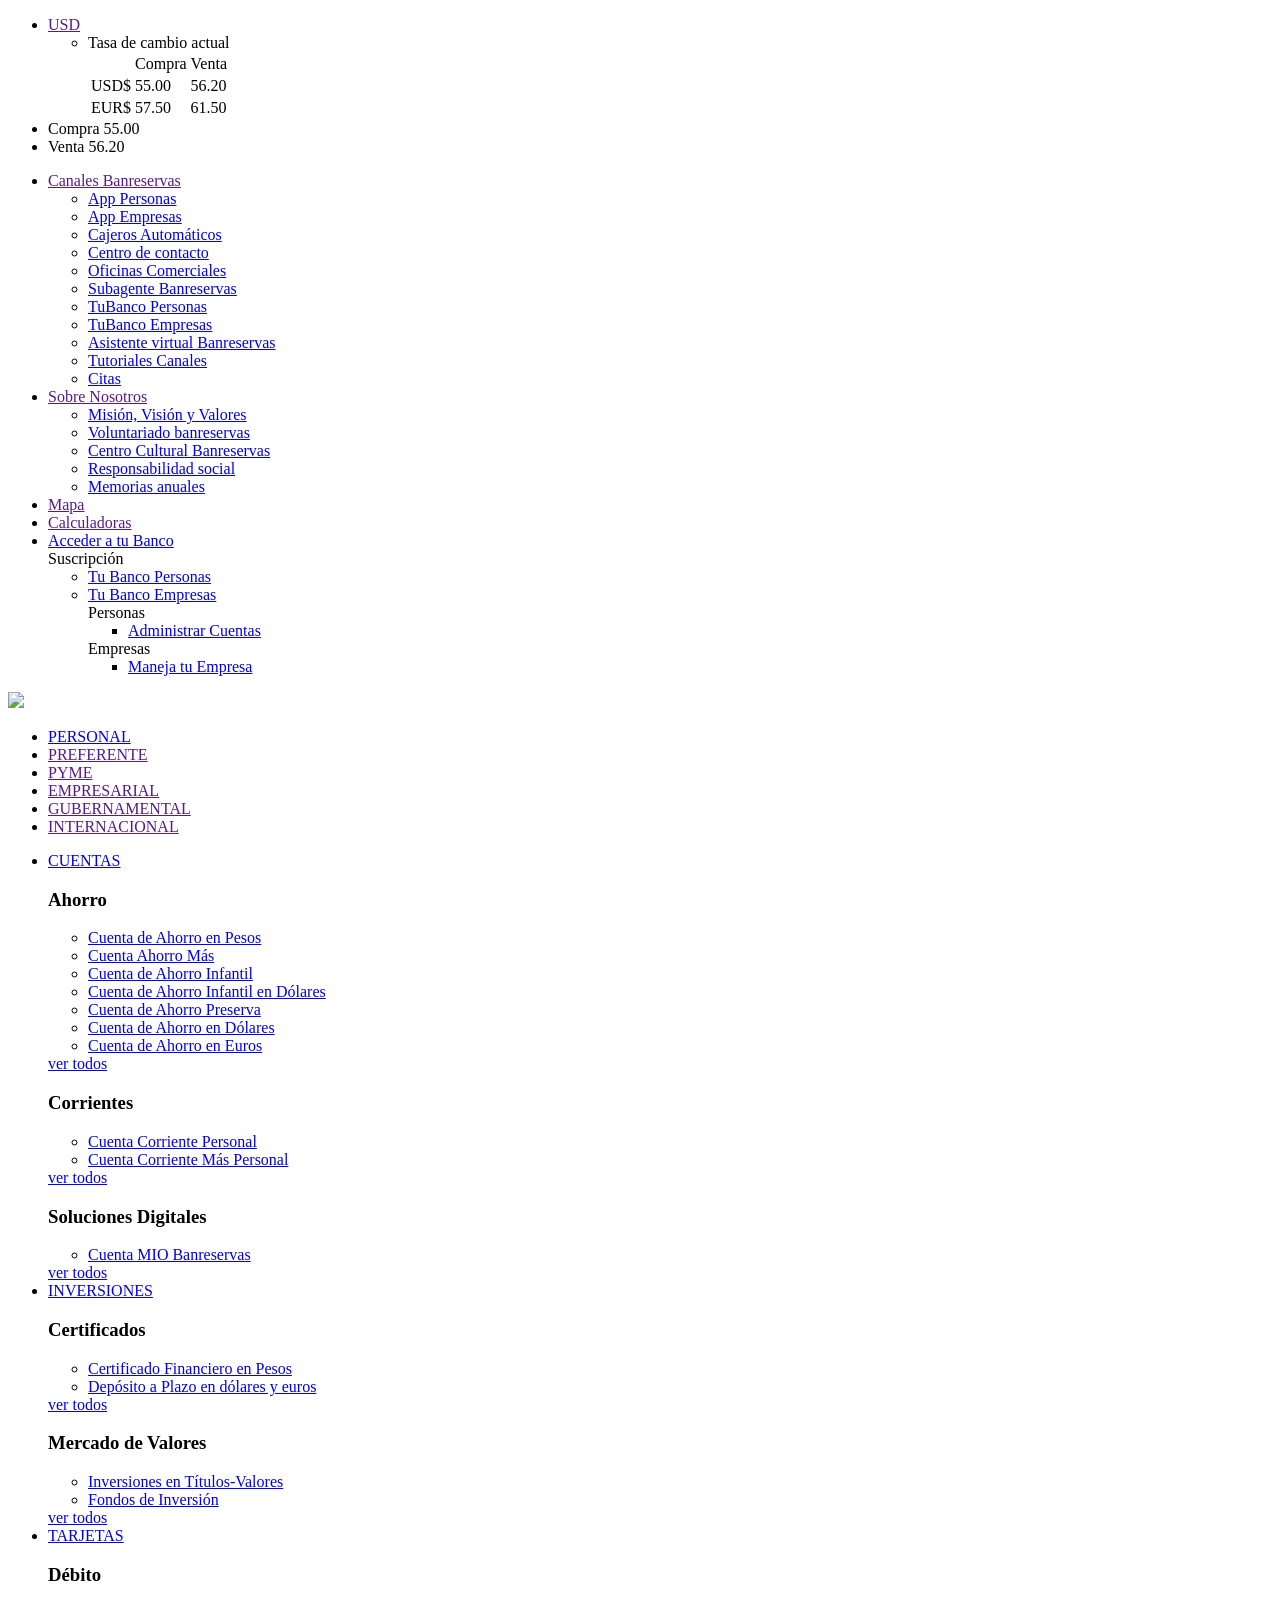
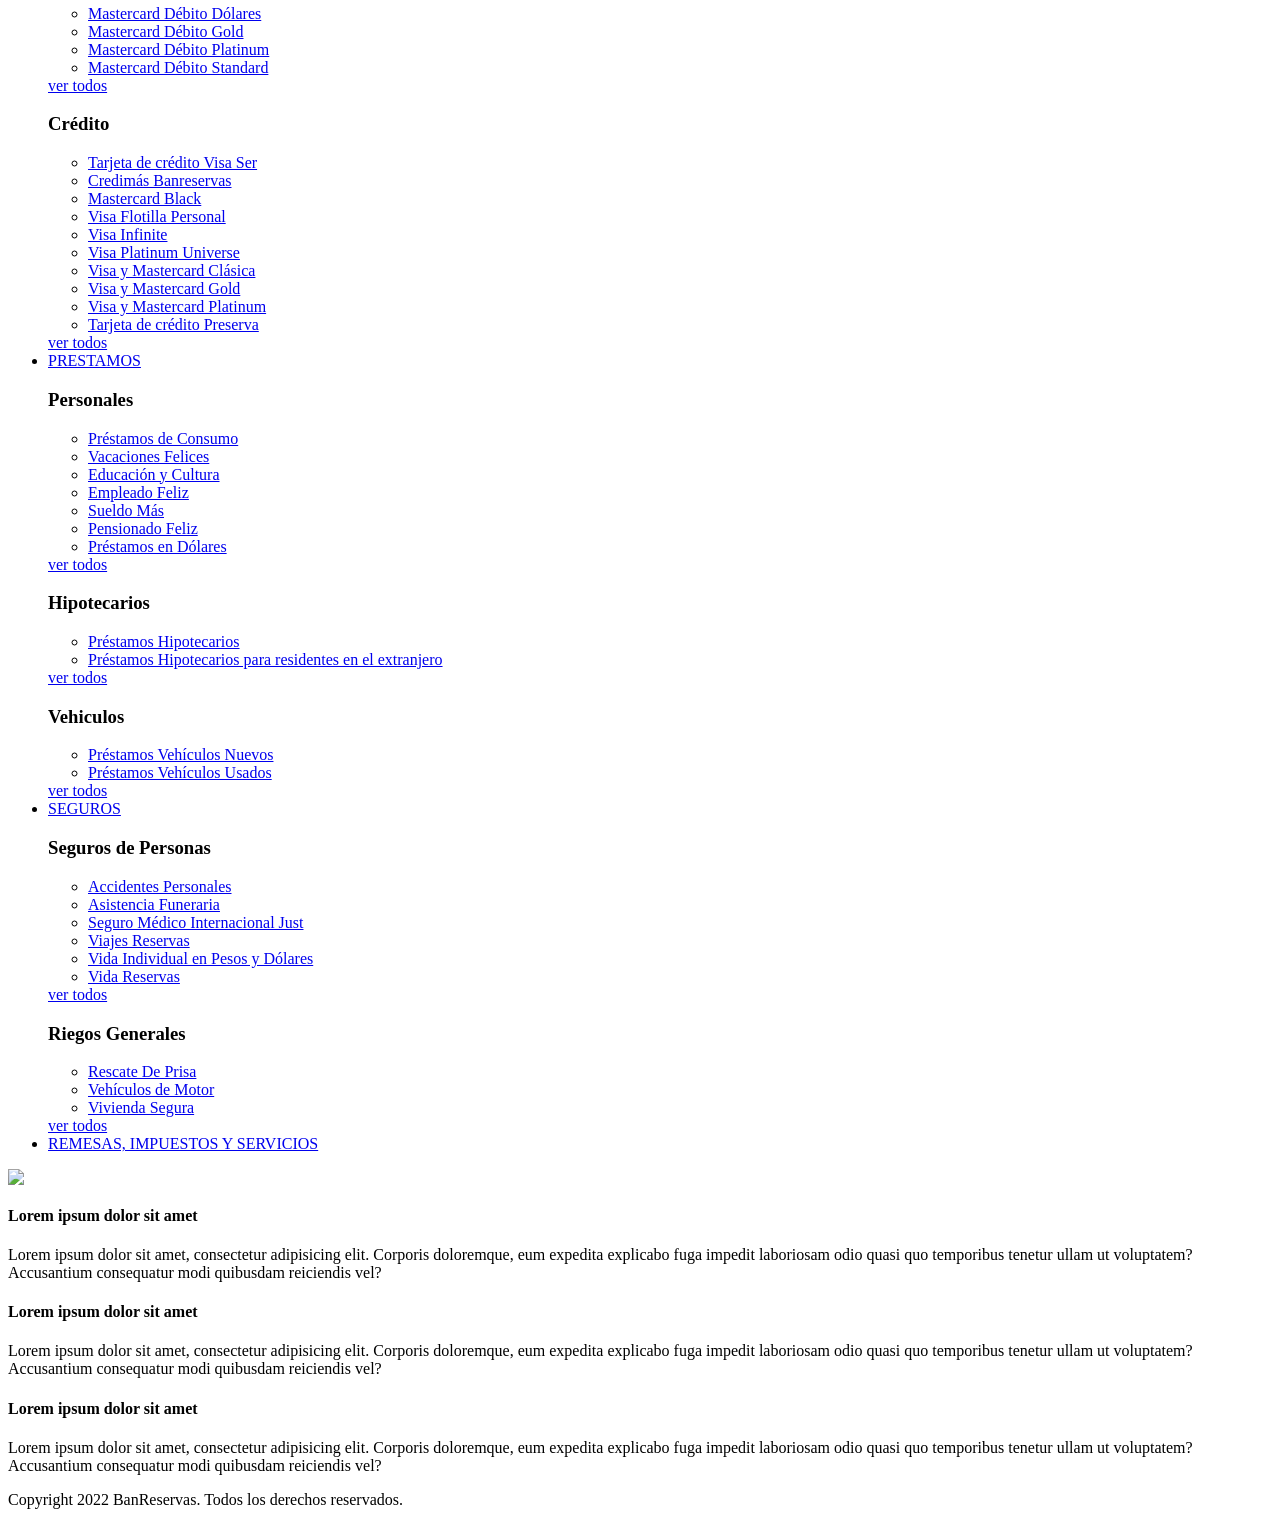
==== practica3.html @ 7998b162 "Merge 0d07a25ab5be6f7378fd819b69abc3a62ba766e0 into aa10919b18d38792ef60bc380c02e56a2810d269" ====
<!DOCTYPE html>
<!doctype html>
<html lang="en">
<head>
    <meta charset="UTF-8">
    <meta name="viewport"
          content="width=device-width, user-scalable=no, initial-scale=1.0, maximum-scale=1.0, minimum-scale=1.0">
    <meta http-equiv="X-UA-Compatible" content="ie=edge">
    <title>Personal | Banreservas</title>
    <link rel="shortcut icon" href="img/logoa.png">
    <link rel="stylesheet" href="estilo.css">
</head>
<body>
<header>
    <nav class="nav-menu-superior">
        <div class="container">
            <ul class="left">
                <li><a href="">USD</a>
                    <ul>

                        <li>Tasa de cambio actual
                            <table>
                                <tbody>
                                <tr>
                                    <td></td>
                                    <td>Compra</td>
                                    <td>Venta</td>
                                </tr>
                                <tr>
                                    <td>USD$</td>
                                    <td>55.00</td>
                                    <td>56.20</td>
                                </tr>
                                <tr>
                                    <td>EUR$</td>
                                    <td>57.50</td>
                                    <td>61.50</td>
                                </tr>
                                </tbody>
                            </table>
                        </li>
                    </ul>
                </li>
                <li><span>Compra 55.00</span></li>
                <li><span>Venta 56.20</span></li>
            </ul>
            <ul class="right">
                <li><a href="">Canales Banreservas</a>
                    <ul>
                        <li><a href="#">App Personas</a></li>
                        <li><a href="#">App Empresas</a></li>
                        <li><a href="#">Cajeros Automáticos</a></li>
                        <li><a href="#">Centro de contacto</a></li>
                        <li><a href="#">Oficinas Comerciales</a></li>
                        <li><a href="#">Subagente Banreservas</a></li>
                        <li><a href="#">TuBanco Personas</a></li>
                        <li><a href="#">TuBanco Empresas</a></li>
                        <li><a href="#">Asistente virtual Banreservas</a></li>
                        <li><a href="#">Tutoriales Canales</a></li>
                        <li><a href="#">Citas</a></li>
                    </ul>
                </li>
                <li><a href="">Sobre Nosotros</a>
                    <ul>
                        <li><a href="#">Misión, Visión y Valores</a></li>
                        <li><a href="#">Voluntariado banreservas</a></li>
                        <li><a href="#">Centro Cultural Banreservas</a></li>
                        <li><a href="#">Responsabilidad social</a></li>
                        <li><a href="#">Memorias anuales</a></li>
                    </ul>
                </li>
                <li><a href="">Mapa</a></li>
                <li><a href="">Calculadoras</a></li>
                <li class="dropdown">
                    <a href="#">Acceder a tu Banco</a>
                    <div class="dropdown-content">
                        <span>Suscripción</span>
                        <ul>
                            <li><a href="#">Tu Banco Personas</a></li>
                            <li><a href="#">Tu Banco Empresas</a></li>
                        </ul>
                        <ul>
                            <span>Personas</span>
                            <ul>
                                <li><a href="#">Administrar Cuentas</a></li>
                            </ul>
                        </ul>
                        <ul>
                            <span>Empresas</span>
                            <ul>
                                <li><a href="#">Maneja tu Empresa</a></li>
                            </ul>
                        </ul>
                    </div>


                </li>
            </ul>
        </div>
    </nav>
    <nav class="nav-menu-segundo">
        <div class="container">
            <a class="logo" href="#"><img src="img/logo.png"></a>
            <ul class="nav-menu">
                <li>
                    <a href="#">PERSONAL</a>
                </li>
                <li><a href="">PREFERENTE</a></li>
                <li><a href="">PYME</a></li>
                <li><a href="">EMPRESARIAL</a></li>
                <li><a href="">GUBERNAMENTAL</a></li>
                <li><a href="">INTERNACIONAL</a></li>
            </ul>
        </div>
    </nav>
    <nav class="nav-menu-tercero">
        <div class="container">
            <!-- Menu principal -->
            <ul class="menu-principal">
                <li class="dropdown">
                    <a href="#">CUENTAS</a>
                    <div class="dropdown-content">
                        <div class="content-box">
                            <div class="box">
                                <h3>Ahorro</h3>
                                <ul>
                                    <li>
                                        <a href="https://www.banreservas.com/personal/cuentas/ahorro/cuenta-de-ahorro-en-pesos">
                                            Cuenta de Ahorro en Pesos</a></li>
                                    <li><a href="https://www.banreservas.com/personal/cuentas/ahorro/cuenta-ahorro-más">Cuenta
                                        Ahorro Más</a></li>
                                    <li>
                                        <a href="https://www.banreservas.com/personal/cuentas/ahorro/cuenta-de-ahorro-infantil">Cuenta
                                            de Ahorro
                                            Infantil</a></li>
                                    <li>
                                        <a href="https://www.banreservas.com/personal/cuentas/ahorro/cuenta-de-ahorro-infantil-en-dólares">Cuenta
                                            de Ahorro Infantil en Dólares</a></li>
                                    <li>
                                        <a href="https://www.banreservas.com/personal/cuentas/ahorro/cuenta-de-ahorro-preserva">Cuenta
                                            de Ahorro
                                            Preserva</a></li>
                                    <li>
                                        <a href="https://www.banreservas.com/personal/cuentas/ahorro/cuenta-de-ahorro-en-dólares">Cuenta
                                            de Ahorro
                                            en Dólares</a></li>
                                    <li>
                                        <a href="https://www.banreservas.com/personal/cuentas/ahorro/cuenta-de-ahorro-en-euros">Cuenta
                                            de Ahorro
                                            en Euros</a></li>
                                </ul>
                                <a class="links" href="https://www.banreservas.com/personal/cuentas">ver todos</a>
                            </div>
                            <div class="box">
                                <h3>Corrientes</h3>
                                <ul>
                                    <li>
                                        <a href="https://www.banreservas.com//personal/cuentas/corrientes/cuenta-corriente-personal">Cuenta
                                            Corriente Personal</a></li>
                                    <li>
                                        <a href="https://www.banreservas.com//personal/cuentas/corrientes/cuenta-corriente-más-personal">Cuenta
                                            Corriente Más Personal</a></li>
                                </ul>
                                <a class="links" href="https://www.banreservas.com/personal/cuentas">ver todos</a>
                            </div>
                            <div class="box">
                                <h3>Soluciones Digitales</h3>
                                <ul>
                                    <li>
                                        <a href="https://www.banreservas.com/personal/cuentas/soluciones-digitales/cuenta-mio-banreservas">
                                            Cuenta MIO Banreservas
                                        </a>
                                    </li>
                                </ul>

                                <a class="links" href="https://www.banreservas.com/personal/cuentas">ver todos</a>
                            </div>
                        </div>
                    </div>
                </li>
                <li class="dropdown">
                    <a href="#">INVERSIONES</a>
                    <div class="dropdown-content">
                        <div class="content-box">
                            <div class="box">
                                <h3>Certificados</h3>
                                <ul>
                                    <li>
                                        <a href="https://www.banreservas.com/personal/inversiones/certificados/certificado-financiero-en-pesos">Certificado
                                            Financiero en Pesos</a></li>
                                    <li>
                                        <a href="https://www.banreservas.com/personal/inversiones/certificados/depósito-a-plazo-en-dólares-y-euros">Depósito
                                            a Plazo en dólares y euros</a></li>
                                </ul>
                                <a class="links" href="https://www.banreservas.com/personal/inversiones">ver todos</a>
                            </div>
                            <div class="box">
                                <h3>Mercado de Valores</h3>
                                <ul>
                                    <li><a
                                            href="https://www.banreservas.com/personal/inversiones/mercado-de-valores/inversiones-en-títulos-valores">Inversiones
                                        en Títulos-Valores</a></li>
                                    <li>
                                        <a href="https://www.banreservas.com/personal/inversiones/mercado-de-valores/fondos-de-inversión">Fondos
                                            de Inversión</a></li>
                                </ul>
                                <a class="links" href="https://www.banreservas.com/personal/inversiones">ver todos</a>
                            </div>
                        </div>

                    </div>
                </li>
                <li class="dropdown"><a href="#">TARJETAS</a>
                    <div class="dropdown-content">
                        <div class="content-box">
                            <div class="box">
                                <h3>Débito</h3>
                                <ul>
                                    <li>
                                        <a href="https://www.banreservas.com/personal/tarjetas/débito/mastercard-débito-dólares">Mastercard
                                            Débito
                                            Dólares</a></li>
                                    <li>
                                        <a href="https://www.banreservas.com/personal/tarjetas/débito/mastercard-débito-gold">Mastercard
                                            Débito
                                            Gold</a></li>
                                    <li>
                                        <a href="https://www.banreservas.com/personal/tarjetas/débito/mastercard-débito-platinum">Mastercard
                                            Débito Platinum</a></li>
                                    <li>
                                        <a href="https://www.banreservas.com/personal/tarjetas/débito/mastercard-débito-standard">Mastercard
                                            Débito Standard</a></li>
                                </ul>
                                <a class="links" href="https://www.banreservas.com/personal/tarjetas">ver todos</a>
                            </div>
                            <div class="box">
                                <h3>Crédito</h3>
                                <ul>
                                    <li>
                                        <a href="https://www.banreservas.com/personal/tarjetas/crédito/tarjeta-de-crédito-visa-ser">Tarjeta
                                            de
                                            crédito Visa Ser</a></li>
                                    <li>
                                        <a href="https://www.banreservas.com/personal/tarjetas/crédito/credimás-banreservas">Credimás
                                            Banreservas</a></li>
                                    <li>
                                        <a href="https://www.banreservas.com/personal/tarjetas/crédito/mastercard-black">Mastercard
                                            Black</a></li>
                                    <li>
                                        <a href="https://www.banreservas.com/personal/tarjetas/crédito/visa-flotilla-personal">Visa
                                            Flotilla
                                            Personal</a></li>
                                    <li><a href="https://www.banreservas.com/personal/tarjetas/crédito/visa-infinite">Visa
                                        Infinite</a></li>
                                    <li>
                                        <a href="https://www.banreservas.com/personal/tarjetas/crédito/visa-platinum-universe">Visa
                                            Platinum
                                            Universe</a></li>
                                    <li>
                                        <a href="https://www.banreservas.com/personal/tarjetas/crédito/visa-y-mastercard-clásica">Visa
                                            y
                                            Mastercard Clásica</a></li>
                                    <li>
                                        <a href="https://www.banreservas.com/personal/tarjetas/crédito/visa-y-mastercard-gold">Visa
                                            y Mastercard
                                            Gold</a></li>
                                    <li>
                                        <a href="https://www.banreservas.com/personal/tarjetas/crédito/visa-y-mastercard-platinum">Visa
                                            y
                                            Mastercard Platinum</a></li>
                                    <li>
                                        <a href="https://www.banreservas.com/personal/tarjetas/crédito/tarjeta-de-crédito-preserva">Tarjeta
                                            de
                                            crédito Preserva</a></li>
                                </ul>
                                <a class="links" href="https://www.banreservas.com/personal/tarjetas">ver todos</a>
                            </div>
                        </div>

                    </div>
                </li>
                <li class="dropdown"><a href="#">PRESTAMOS</a>
                    <div class="dropdown-content">
                        <div class="content-box">
                            <div class="box">
                                <h3>Personales</h3>
                                <ul>
                                    <li>
                                        <a href="https://www.banreservas.com/personal/prestamos/personales/préstamos-de-consumo">Préstamos
                                            de
                                            Consumo</a></li>
                                    <li>
                                        <a href="https://www.banreservas.com/personal/prestamos/personales/vacaciones-felices">Vacaciones
                                            Felices</a></li>
                                    <li>
                                        <a href="https://www.banreservas.com/personal/prestamos/personales/educación-y-cultura">Educación
                                            y
                                            Cultura</a></li>
                                    <li>
                                        <a href="https://www.banreservas.com/personal/prestamos/personales/empleado-feliz">Empleado
                                            Feliz</a></li>
                                    <li><a href="https://www.banreservas.com/personal/prestamos/personales/sueldo-más">Sueldo
                                        Más</a></li>
                                    <li>
                                        <a href="https://www.banreservas.com/personal/prestamos/personales/pensionado-feliz">Pensionado
                                            Feliz</a></li>
                                    <li>
                                        <a href="https://www.banreservas.com/personal/prestamos/personales/préstamos-en-dólares">Préstamos
                                            en
                                            Dólares</a></li>
                                </ul>
                                <a class="links" href="https://www.banreservas.com/personal/prestamos">ver todos</a>
                            </div>
                            <div class="box">
                                <h3>Hipotecarios</h3>
                                <ul>
                                    <li><a href="/personal/prestamos/hipotecarios/préstamos-hipotecarios">Préstamos
                                        Hipotecarios</a></li>
                                    <li><a
                                            href="/personal/prestamos/hipotecarios/préstamos-hipotecarios-para-residentes-en-el-extranjero">Préstamos
                                        Hipotecarios para residentes en el extranjero</a></li>
                                </ul>
                                <a class="links" href="https://www.banreservas.com/personal/prestamos">ver todos</a>
                            </div>
                            <div class="box">
                                <h3>Vehiculos</h3>
                                <ul>
                                    <li>
                                        <a href="https://www.banreservas.com/personal/prestamos/vehiculos/préstamos-vehículos-nuevos">Préstamos
                                            Vehículos Nuevos</a></li>
                                    <li>
                                        <a href="https://www.banreservas.com/personal/prestamos/vehiculos/préstamos-vehículos-usados">Préstamos
                                            Vehículos Usados</a></li>
                                </ul>
                                <a class="links" href="https://www.banreservas.com/personal/prestamos">ver todos</a>
                            </div>
                        </div>
                    </div>
                </li>
                <li class="dropdown"><a href="#">SEGUROS</a>
                    <div class="dropdown-content">
                        <div class="content-box">
                            <div class="box">
                                <h3>Seguros de Personas</h3>
                                <ul>
                                    <li>
                                        <a href="https://www.banreservas.com/personal/seguros/seguros-de-personas/accidentes-personales">Accidentes
                                            Personales</a></li>
                                    <li>
                                        <a href="https://www.banreservas.com/personal/seguros/seguros-de-personas/asistencia-funeraria">Asistencia
                                            Funeraria</a></li>
                                    <li><a
                                            href="https://www.banreservas.com/personal/seguros/seguros-de-personas/seguro-médico-internacional-just">Seguro
                                        Médico Internacional Just</a></li>
                                    <li>
                                        <a href="https://www.banreservas.com/personal/seguros/seguros-de-personas/viajes-reservas">Viajes
                                            Reservas</a></li>
                                    <li><a
                                            href="https://www.banreservas.com/personal/seguros/seguros-de-personas/vida-individual-en-pesos-y-dólares">Vida
                                        Individual en Pesos y Dólares</a></li>
                                    <li>
                                        <a href="https://www.banreservas.com/personal/seguros/seguros-de-personas/vida-reservas">Vida
                                            Reservas</a></li>
                                </ul>
                                <a class="links" href="https://www.banreservas.com/personal/seguros">ver todos</a>
                            </div>
                            <div class="box">
                                <h3>Riegos Generales</h3>
                                <ul>
                                    <li>
                                        <a href="https://www.banreservas.com/personal/seguros/riegos-generales/rescate-de-prisa">Rescate
                                            De
                                            Prisa</a></li>
                                    <li>
                                        <a href="https://www.banreservas.com/personal/seguros/riegos-generales/vehículos-de-motor">Vehículos
                                            de
                                            Motor</a></li>
                                    <li>
                                        <a href="https://www.banreservas.com/personal/seguros/riegos-generales/vivienda-segura">Vivienda
                                            Segura</a></li>
                                </ul>
                                <a class="links" href="https://www.banreservas.com/personal/seguros">ver todos</a>
                            </div>
                        </div>
                    </div>
                </li>
                <li><a href="https://www.banreservas.com/personal/remesas-impuestos-y-servicios">REMESAS, IMPUESTOS Y
                    SERVICIOS</a>

                </li>

            </ul>
        </div>
    </nav>
</header>
<section id="slider">
    <img class="mySlides" src="img/slide/01.jpg">
    <img class="mySlides" src="img/slide/02.jpg">
    <img class="mySlides" src="img/slide/03.jpg">
</section>
<section>
    <div class="container">
        <div class="card-content">
            <div class="card">
                <h4>Lorem ipsum dolor sit amet</h4>
                <p>Lorem ipsum dolor sit amet, consectetur adipisicing elit. Corporis doloremque, eum expedita
                    explicabo fuga impedit laboriosam odio quasi quo temporibus tenetur ullam ut voluptatem?
                    Accusantium consequatur modi quibusdam reiciendis vel?</p>
            </div>
            <div class="card">
                <h4>Lorem ipsum dolor sit amet</h4>
                <p>Lorem ipsum dolor sit amet, consectetur adipisicing elit. Corporis doloremque, eum expedita
                    explicabo fuga impedit laboriosam odio quasi quo temporibus tenetur ullam ut voluptatem?
                    Accusantium consequatur modi quibusdam reiciendis vel?</p>
            </div>
            <div class="card">
                <h4>Lorem ipsum dolor sit amet</h4>
                <p>Lorem ipsum dolor sit amet, consectetur adipisicing elit. Corporis doloremque, eum expedita
                    explicabo fuga impedit laboriosam odio quasi quo temporibus tenetur ullam ut voluptatem?
                    Accusantium consequatur modi quibusdam reiciendis vel?</p>
            </div>
        </div>
    </div>
</section>
<footer>
<p>Copyright 2022 BanReservas. Todos los derechos reservados.</p>
</footer>
</body>
<script>
    var myIndex = 0;
    carousel();

    function carousel() {
        var i;
        var x = document.getElementsByClassName("mySlides");
        for (i = 0; i < x.length; i++) {
            x[i].style.display = "none";
        }
        myIndex++;
        if (myIndex > x.length) {
            myIndex = 1
        }
        x[myIndex - 1].style.display = "block";
        setTimeout(carousel, 3000); // Change image every 2 seconds
    }
</script>
</html>
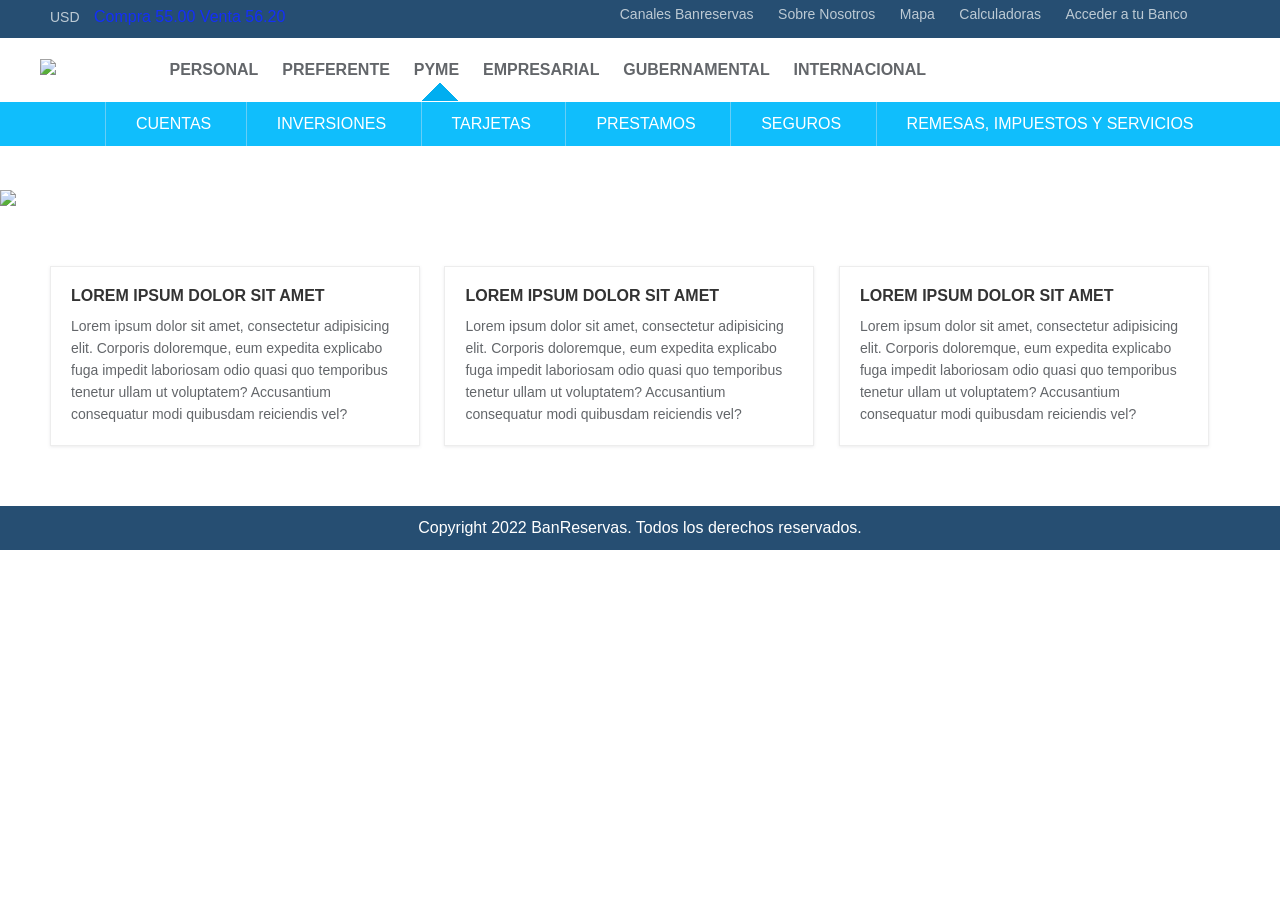
==== commit 7754f657: "cambios" ====
--- a/practica3.html
+++ b/practica3.html
@@ -444,4 +444,4 @@
         setTimeout(carousel, 3000); // Change image every 2 seconds
     }
 </script>
-</html>
+</html>
--- a/estilo.css
+++ b/estilo.css
@@ -0,0 +1,374 @@
+* {
+    padding: 0;
+    margin: 0;
+    border: 0;
+}
+
+body {
+    font-family: "freight_sansbook", sans-serif;
+    font-size: 16px;
+    font-weight: 400;
+    line-height: 1.5;
+    color: #10BEFC;
+    text-align: left;
+    background-color: #fff;
+    position: relative;
+    height: 100%;
+}
+
+header {
+    background-color: #FFFFFF;
+    position: fixed;
+    top: 0;
+    display: block;
+    width: 100%;
+    z-index: 1;
+}
+
+.container {
+    max-width: 1200px;
+    margin: 0 auto;
+}
+
+a.logo {
+    display: inline-block;
+    vertical-align: middle;
+    padding: 20px 0;
+}
+
+.nav-menu {
+    display: inline-block;
+    vertical-align: middle;
+    margin-left: 99px;
+    font-size: 14px;
+}
+
+.nav-menu-bajo {
+    max-width: 1200px;
+    margin: 0 auto;
+    height: 50px;
+}
+
+.nav-menu-superior {
+    padding-top: 10px;
+    background-color: #264e72;
+    color: #BDCAD4;
+    display: block;
+}
+
+.nav-menu-superior ul {
+    text-align: left;
+    list-style: none;
+    padding: 0;
+}
+
+.left, .right {
+    display: inline-block;
+    vertical-align: middle;
+}
+
+.left {
+    margin-top: -13px;
+}
+
+.right {
+    margin: -20px 0 0 320px;
+}
+
+.nav-menu-superior ul ul {
+    display: none;
+    position: absolute;
+    left: 0;
+    z-index: 1;
+}
+
+.nav-menu-superior ul ul li {
+    display: block;
+    width: 200px;
+    border-bottom: 1px solid #264e72;
+}
+
+.nav-menu-superior ul ul li table {
+    display: block;
+    width: 200px;
+    background-color: white;
+    font-size: 14px;
+    color: #63666A;
+    text-decoration: none;
+}
+
+.nav-menu-superior ul ul li {
+    display: block;
+    width: 200px;
+    background-color: white;
+    font-size: 16px;
+    color: #63666A;
+    text-decoration: none;
+}
+
+.nav-menu-superior ul ul li a {
+    background-color: white;
+    font-size: 16px;
+    color: #63666A;
+    text-decoration: none;
+}
+
+.nav-menu-superior ul ul li a:hover {
+    background-color: #BDCAD4;
+}
+
+.nav-menu-superior ul li {
+    display: inline-block;
+    color: #142FF8;
+    position: relative;
+}
+
+.nav-menu-superior ul li:hover > ul {
+    display: block;
+
+}
+
+.nav-menu-superior ul li a {
+    display: block;
+    padding: 10px;
+    text-decoration: none;
+    font-size: 14px;
+    color: #bdcad4;
+    font-weight: 100;
+
+}
+
+.navy-menu-segundo {
+    background-color: white;
+    margin-top: -5px;
+
+}
+
+.navy-menu-segundo ul {
+    text-align: center;
+    list-style: none;
+    padding-left: 0;
+}
+
+.nav-menu-segundo ul.nav-menu li a::after {
+    border-color: transparent transparent #00aef0;
+    border-style: solid;
+    border-width: 0 18px 18px;
+    bottom: 45px;
+    content: '';
+    display: inline-block;
+    height: 0;
+    left: 33%;
+    position: absolute;
+}
+
+.nav-menu-segundo ul li {
+    display: inline-block;
+}
+
+.nav-menu-segundo ul li a {
+    display: block;
+    padding: 10px;
+    font-size: 16px;
+    text-decoration: none;
+    color: #63666A;
+    font-weight: bold;
+
+}
+
+.nav-menu-segundo ul li a:hover {
+    color: #10BEFC;
+}
+
+.nav-menu-tercero {
+    background-color: #10BEFC;
+    color: white;
+}
+
+
+.nav-menu-bajo-a {
+    display: inline-block;
+    text-align: center;
+    list-style: none;
+    padding: 0px;
+}
+
+.nav-menu-bajo-a a {
+    display: block;
+    padding: 13px;
+    font-size: 16px;
+    text-decoration: none;
+    color: white;
+    border: 1px solid white;
+
+}
+
+.nav-menu-bajo-a a:hover {
+    background-color: white;
+    color: #10BEFC;
+    border: 1px solid #10BEFC;
+}
+
+/*Menu principal*/
+.menu-principal {
+    padding-left: 0;
+    list-style: none;
+    margin-left: 65px;
+}
+
+.menu-principal > li {
+    display: inline-block;
+    vertical-align: top;
+    border-left: 1px solid #66cef6;
+    border-top: 1px transparent;
+    border-bottom: 1px transparent;
+    transition: all 0.30s;
+}
+
+.menu-principal > li > a {
+    display: block;
+    padding: 10px 30px;
+    color: white;
+    text-decoration: none;
+    cursor: pointer;
+}
+
+.menu-principal > li:hover > a {
+    background-color: white;
+    color: #10BEFC;
+    border-left: 1px transparent;
+    border-top: 1px solid #66cef6;
+    border-bottom: 1px solid #66cef6;
+
+}
+
+/*drown menu principal*/
+
+.dropdown {
+    display: inline-block;
+}
+
+.dropdown-content {
+    display: none;
+    position: absolute;
+    left: 9%;
+    background-color: #f9f9f9;
+    min-width: 960px;
+    box-shadow: 1px 3px 4px #eee;
+    z-index: 1;
+}
+
+.box {
+    display: inline-block;
+    vertical-align: top;
+    width: 28%;
+
+    padding: 20px;
+}
+
+.box:nth-child(-n + 2) {
+    border-right: 1px solid #ededed;
+}
+
+.box > h3 {
+    color: #66cef6;
+    font-size: 16px;
+    line-height: normal;
+    text-transform: uppercase;
+    margin-bottom: 10px;
+}
+
+.box > ul {
+    margin-left: 0;
+}
+
+.box > ul > li > a {
+    text-decoration: none;
+    color: #63666a;
+    font-size: 14px;
+    line-height: normal;
+    transition: all 0.20s;
+    padding: 5px 0;
+    display: block;
+}
+
+.box > ul > li:hover > a {
+    color: #F89420;
+}
+
+.dropdown:hover .dropdown-content {
+    display: block;
+}
+
+.links {
+    display: inline-block;
+    color: #F89420;
+    border: 1px solid #F89420;
+    background: #FFF;
+    transition: all 0.20s;
+    padding: 8px 17px;
+    text-decoration: none;
+    margin-top: 20px;
+    text-transform: uppercase;
+    font-size: 12px;
+    line-height: normal;
+    cursor: pointer;
+}
+
+.links:hover {
+    background-color: #F89420;
+    border-color: #FFF;
+    color: #FFF;
+}
+
+/*MULTIMEDIA*/
+#slider {
+    width: 100%;
+    max-width: 1920px;
+    margin: 0 auto;
+    margin-top: 190px;
+}
+
+#slider > img {
+    width: 100%;
+}
+
+.card-content {
+    padding: 60px 0;
+}
+
+.card {
+    display: inline-block;
+    vertical-align: top;
+    max-width: 328px;
+    margin: 0 10px;
+    border: 1px solid #ededed;
+    padding: 20px;
+    box-shadow: 0 1px 3px rgba(99, 102, 106, 0.13);
+}
+
+.card > h4 {
+    color: #333333;
+    text-transform: uppercase;
+    font-size: 16px;
+    font-weight: bold;
+    line-height: normal;
+    margin-bottom: 10px;
+}
+
+.card > p {
+    font-size: 14px;
+    line-height: 22px;
+    color: #63666A;
+}
+
+footer {
+    padding: 10px 0;
+    color: #FFF;
+    background-color: #264E72;
+    text-align: center;
+}
+
+footer > p {
+    color: #FFFFFF;
+}
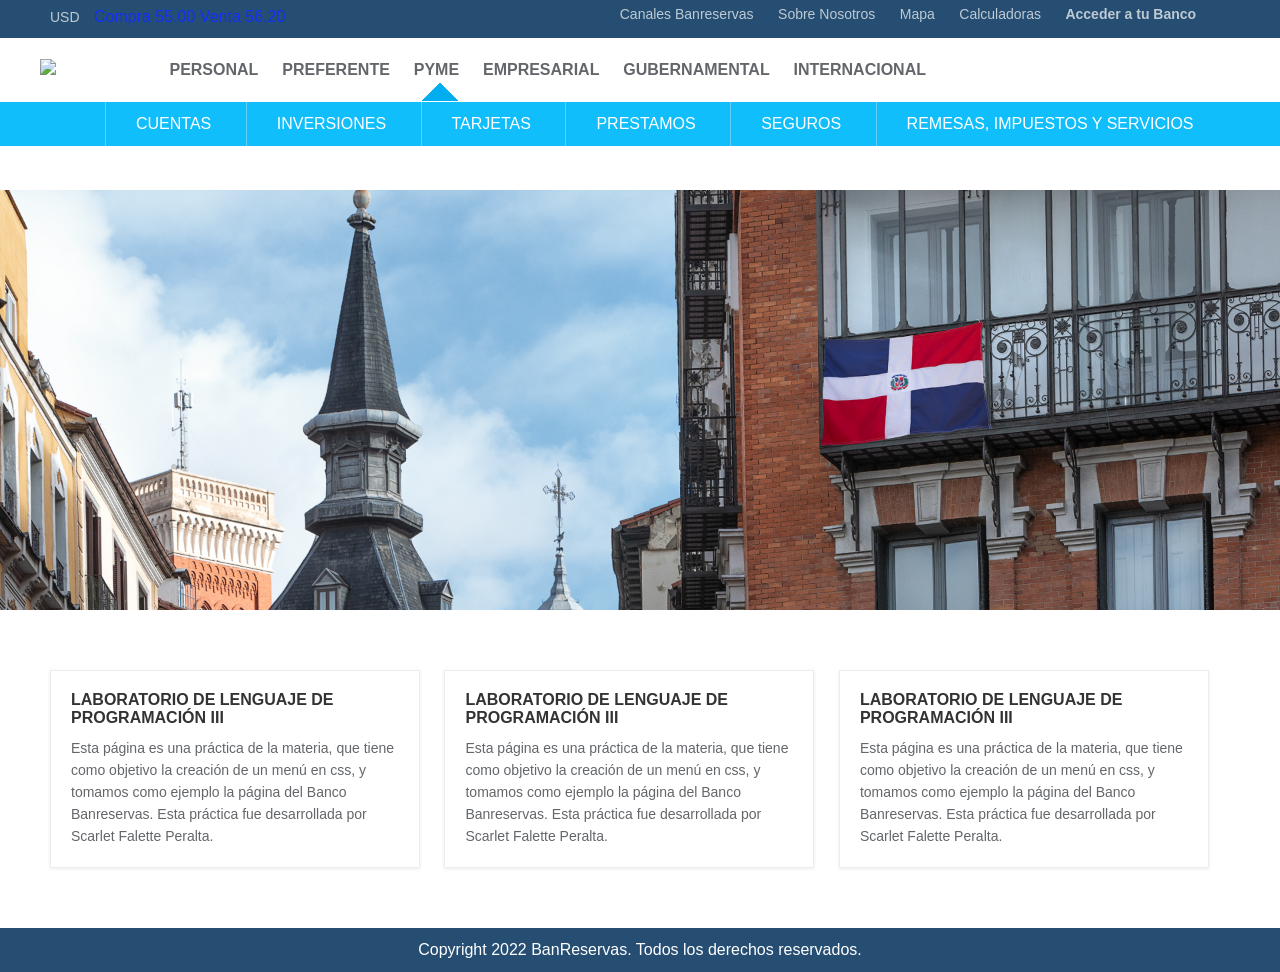
==== commit 5350a015: "Update practica3.html" ====
--- a/practica3.html
+++ b/practica3.html
@@ -45,55 +45,66 @@
                 <li><span>Venta 56.20</span></li>
             </ul>
             <ul class="right">
-                <li><a href="">Canales Banreservas</a>
+                <li><a href="https://www.banreservas.com/Pages/canales-banreservas.aspx">Canales Banreservas</a>
                     <ul>
-                        <li><a href="#">App Personas</a></li>
-                        <li><a href="#">App Empresas</a></li>
-                        <li><a href="#">Cajeros Automáticos</a></li>
-                        <li><a href="#">Centro de contacto</a></li>
-                        <li><a href="#">Oficinas Comerciales</a></li>
-                        <li><a href="#">Subagente Banreservas</a></li>
-                        <li><a href="#">TuBanco Personas</a></li>
-                        <li><a href="#">TuBanco Empresas</a></li>
-                        <li><a href="#">Asistente virtual Banreservas</a></li>
-                        <li><a href="#">Tutoriales Canales</a></li>
-                        <li><a href="#">Citas</a></li>
+                        <li><a href="https://www.banreservas.com/Pages/app-banreservas.aspx">App Personas</a></li>
+                        <li><a href="https://www.banreservas.com/Pages/app-empresas.aspx">App Empresas</a></li>
+                        <li><a href="https://www.banreservas.com/Pages/cajeros-automaticos.aspx">Cajeros Automáticos</a></li>
+                        <li><a href="https://www.banreservas.com/Pages/centro-de-contacto.aspx">Centro de contacto</a></li>
+                        <li><a href="https://www.banreservas.com/Pages/oficinas-comerciales.aspx">Oficinas Comerciales</a></li>
+                        <li><a href="https://www.banreservas.com/Pages/subagentes-cerca.aspx">Subagente Banreservas</a></li>
+                        <li><a href="https://www.banreservas.com/Pages/tubanco-personas.aspx">TuBanco Personas</a></li>
+                        <li><a href="https://www.banreservas.com/Pages/tubnco-empresas.aspx">TuBanco Empresas</a></li>
+                        <li><a href="https://www.banreservas.com/Pages/Asistente-virtual-Banreservas.aspx">Asistente virtual Banreservas</a></li>
+                        <li><a href="https://www.banreservas.com/Pages/tutoriales-canales.aspx">Tutoriales Canales</a></li>
+                        <li><a href="https://citas.banreservas.com/Citas/welcome">Citas</a></li>
                     </ul>
                 </li>
-                <li><a href="">Sobre Nosotros</a>
+                <li><a href="https://www.banreservas.com/Pages/sobre-nosotros.aspx">Sobre Nosotros</a>
                     <ul>
-                        <li><a href="#">Misión, Visión y Valores</a></li>
-                        <li><a href="#">Voluntariado banreservas</a></li>
-                        <li><a href="#">Centro Cultural Banreservas</a></li>
-                        <li><a href="#">Responsabilidad social</a></li>
-                        <li><a href="#">Memorias anuales</a></li>
+                        <li><a href="https://www.banreservas.com/Pages/Vision-Mision-y-Valores.aspx">Misión, Visión y Valores</a></li>
+                        <li><a href="https://www.banreservas.com/Pages/Voluntariado.aspx">Voluntariado banreservas</a></li>
+                        <li><a href="https://www.banreservas.com/Pages/Centro-Cultural.aspx">Centro Cultural Banreservas</a></li>
+                        <li><a href="https://www.banreservas.com/Pages/Responsabilidad-Social.aspx">Responsabilidad social</a></li>
+                        <li><a href="https://www.banreservas.com/Pages/Memorias-anuales-.aspx">Memorias anuales</a></li>
                     </ul>
                 </li>
-                <li><a href="">Mapa</a></li>
-                <li><a href="">Calculadoras</a></li>
-                <li class="dropdown">
-                    <a href="#">Acceder a tu Banco</a>
-                    <div class="dropdown-content">
-                        <span>Suscripción</span>
-                        <ul>
-                            <li><a href="#">Tu Banco Personas</a></li>
-                            <li><a href="#">Tu Banco Empresas</a></li>
-                        </ul>
-                        <ul>
-                            <span>Personas</span>
-                            <ul>
-                                <li><a href="#">Administrar Cuentas</a></li>
-                            </ul>
-                        </ul>
-                        <ul>
-                            <span>Empresas</span>
-                            <ul>
-                                <li><a href="#">Maneja tu Empresa</a></li>
-                            </ul>
-                        </ul>
-                    </div>
-
-
+                <li><a href="https://www.banreservas.com/mapa">Mapa</a></li>
+                <li><a href="https://www.banreservas.com/calculadoras/pages/divisas.aspx">Calculadoras</a></li>
+                <li><a href="#"><b>Acceder a tu Banco</b></a>
+					<ul>
+						<li><span color="#264e72"><b>Suscripción</b></span>
+							<table>
+								<tbody>
+									<tr>
+										<td><a href="https://www.banreservas.com.do/TuBancoPersonas/Pages/UserRegistration/UsersRegistration_BanR_Step1.aspx">Tu Banco Personas</a></td>
+									</tr>
+									<tr>
+										<td><a href="https://www.banreservas.com.do/TuBancoEmpresas/Pages/UserRegistration/UsersRegistration_BanR_Step1.aspx">Tu Banco Empresas</a></td>
+                                
+									</tr>
+								</tbody>
+							</table>
+						</li>
+                        <li><span><b>Personas</b></span>
+								<table>
+									<tbody>
+										<tr>
+											<td><a href="https://www.banreservas.com.do/TuBancoPersonas/Login.aspx?ReturnUrl=%2fTuBancoPersonas%2f">Administrar Cuentas</a></td>
+										</tr>
+									</tbody>
+								</table>
+							</li>
+							<li><span><b>Empresas</b></span>
+								<table>
+									<tbody>
+										<tr>
+											<td><a href="https://www.banreservas.com.do/TuBancoEmpresas/Login.aspx?ReturnUrl=%2fTuBancoEmpresas%2f">Maneja tu Empresa</a></td>
+										</tr>
+									</tbody>
+								</table>
+							</li>
+					</ul>
                 </li>
             </ul>
         </div>
@@ -105,11 +116,11 @@
                 <li>
                     <a href="#">PERSONAL</a>
                 </li>
-                <li><a href="">PREFERENTE</a></li>
-                <li><a href="">PYME</a></li>
-                <li><a href="">EMPRESARIAL</a></li>
-                <li><a href="">GUBERNAMENTAL</a></li>
-                <li><a href="">INTERNACIONAL</a></li>
+                <li><a href="https://www.banreservas.com/preferente">PREFERENTE</a></li>
+                <li><a href="https://www.banreservas.com/pyme">PYME</a></li>
+                <li><a href="https://www.banreservas.com/empresarial">EMPRESARIAL</a></li>
+                <li><a href="https://www.banreservas.com/gubernamental">GUBERNAMENTAL</a></li>
+                <li><a href="https://www.banreservas.com/internacional">INTERNACIONAL</a></li>
             </ul>
         </div>
     </nav>
@@ -402,22 +413,22 @@
     <div class="container">
         <div class="card-content">
             <div class="card">
-                <h4>Lorem ipsum dolor sit amet</h4>
-                <p>Lorem ipsum dolor sit amet, consectetur adipisicing elit. Corporis doloremque, eum expedita
-                    explicabo fuga impedit laboriosam odio quasi quo temporibus tenetur ullam ut voluptatem?
-                    Accusantium consequatur modi quibusdam reiciendis vel?</p>
+                <h4>Laboratorio de Lenguaje de Programación III</h4>
+                <p>Esta página es una práctica de la materia, que tiene como objetivo la creación de un menú en css,
+					y tomamos como ejemplo la página del Banco Banreservas. Esta práctica fue desarrollada por Scarlet
+					Falette Peralta.</p>
             </div>
             <div class="card">
-                <h4>Lorem ipsum dolor sit amet</h4>
-                <p>Lorem ipsum dolor sit amet, consectetur adipisicing elit. Corporis doloremque, eum expedita
-                    explicabo fuga impedit laboriosam odio quasi quo temporibus tenetur ullam ut voluptatem?
-                    Accusantium consequatur modi quibusdam reiciendis vel?</p>
+                <h4>Laboratorio de Lenguaje de Programación III</h4>
+                <p>Esta página es una práctica de la materia, que tiene como objetivo la creación de un menú en css,
+					y tomamos como ejemplo la página del Banco Banreservas. Esta práctica fue desarrollada por Scarlet
+					Falette Peralta.</p>
             </div>
             <div class="card">
-                <h4>Lorem ipsum dolor sit amet</h4>
-                <p>Lorem ipsum dolor sit amet, consectetur adipisicing elit. Corporis doloremque, eum expedita
-                    explicabo fuga impedit laboriosam odio quasi quo temporibus tenetur ullam ut voluptatem?
-                    Accusantium consequatur modi quibusdam reiciendis vel?</p>
+                <h4>Laboratorio de Lenguaje de Programación III</h4>
+                <p>Esta página es una práctica de la materia, que tiene como objetivo la creación de un menú en css,
+					y tomamos como ejemplo la página del Banco Banreservas. Esta práctica fue desarrollada por Scarlet
+					Falette Peralta.</p>
             </div>
         </div>
     </div>
